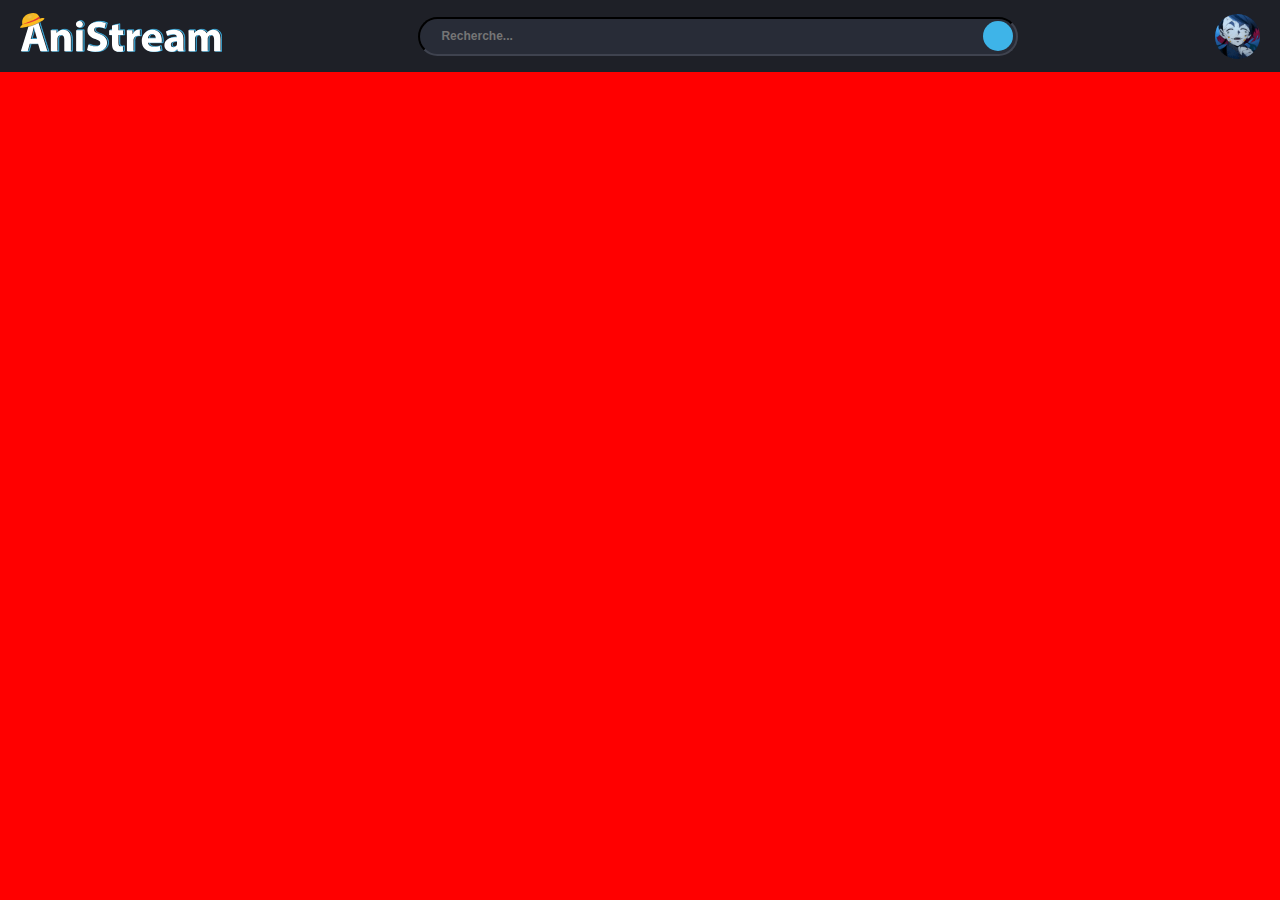
==== index.html @ d1266b1a "uploade" ====
<html lang="en">
<head>
    <meta charset="UTF-8">
    <meta name="viewport" content="width=device-width, initial-scale=1.0">
    <title>AniStream - Accueil</title>
    <link rel="stylesheet" href="css/styles.css">
    <link rel="shortcut icon" href="images/favicon.ico" type="image/x-icon">
    <link rel="stylesheet" href="https://cdnjs.cloudflare.com/ajax/libs/font-awesome/6.4.2/css/all.min.css" integrity="sha512-z3gLpd7yknf1YoNbCzqRKc4qyor8gaKU1qmn+CShxbuBusANI9QpRohGBreCFkKxLhei6S9CQXFEbbKuqLg0DA==" crossorigin="anonymous" referrerpolicy="no-referrer" />
</head>
<body>
    <nav class="navbar">
        <div class="left-side">
            <img class="brand" src="images/logo-anistream.svg" alt="logo-anistream">
            <img class="icon" src="images/logo.png" alt="logo-anistream">
        </div>
        <div class="center-side">
            <form action="">
                <input type="search" name="search" id="search" placeholder="Recherche...">
                <button type="submit" class="submit-search"><i class="fa-solid fa-magnifying-glass"></i></button>
            </form>
        </div>
        <div class="right-side">
            <img class="profile" src="images/emnu.gif" alt="profile">
        </div>
    </nav>
    <section class="main">
        
    </section>
</body>
</html>
---- css/styles.css ----
body {
  background-color: red;
  margin: 0;
}

.navbar {
  height: 72px;
  width: auto;
  background-color: #1E2027;
  margin: 0;
  display: flex;
  justify-content: space-between;
  padding-left: 20px;
  padding-right: 20px;
}

.navbar > .left-side,
.navbar > .right-side,
.navbar > .center-side {
  margin: 0;
  margin-top: auto;
  margin-bottom: auto;
}

.navbar > .left-side > .brand {
  height: 39px;
  margin-top: -8px;
  padding: 0;
}

.navbar > .center-side > form {
  margin: 0;
  padding: 0;
}

@media only screen and (max-width: 950px) {
  .navbar > .left-side > .brand {
    height: 39px;
    margin-top: -8px;
    padding: 0;
    display: none;
  }
  .navbar > .left-side > .icon {
    height: 39px;
    margin-top: -8px;
    padding: 0;
  }
  .navbar > .center-side > form > #search {
    background-color: #282C37;
    border-color: #3F434F;
    border-width: 2px;
    border-radius: 33px;
    height: 39px;
    width: 200px;
    color: #A1A1A1;
    transition: 0.3s;
    padding-left: 21px;
    padding-right: 21px;
    font-size: 12px;
    font-weight: bold;
  }
}
@media only screen and (min-width: 950px) {
  .navbar > .left-side > .icon {
    height: 39px;
    margin-top: -8px;
    padding: 0;
    display: none;
  }
  .navbar > .center-side > form > #search {
    background-color: #282C37;
    border-color: #3F434F;
    border-width: 2px;
    border-radius: 33px;
    height: 39px;
    width: 600px;
    color: #A1A1A1;
    transition: 0.3s;
    padding-left: 21px;
    padding-right: 21px;
    font-size: 12px;
    font-weight: bold;
  }
}
.navbar > .center-side > form > #search:focus {
  border-color: #3EB4E8;
  outline: none;
  color: white;
}

.navbar > .center-side > form > .submit-search {
  background-color: #3EB4E8;
  border-radius: 100%;
  height: 30px;
  width: 30px;
  border: none;
  color: white;
  position: absolute;
  margin-left: -35px;
  margin-top: 4px;
  font-size: 14px;
  transition: 0.3s;
}

.navbar > .center-side > form > .submit-search:hover {
  background-color: #0f7dac;
  color: #A1A1A1;
  cursor: grab;
}

.navbar > .right-side > .profile {
  height: 39px;
  border-radius: 100%;
  height: 45px;
  width: 45px;
}/*# sourceMappingURL=styles.css.map */
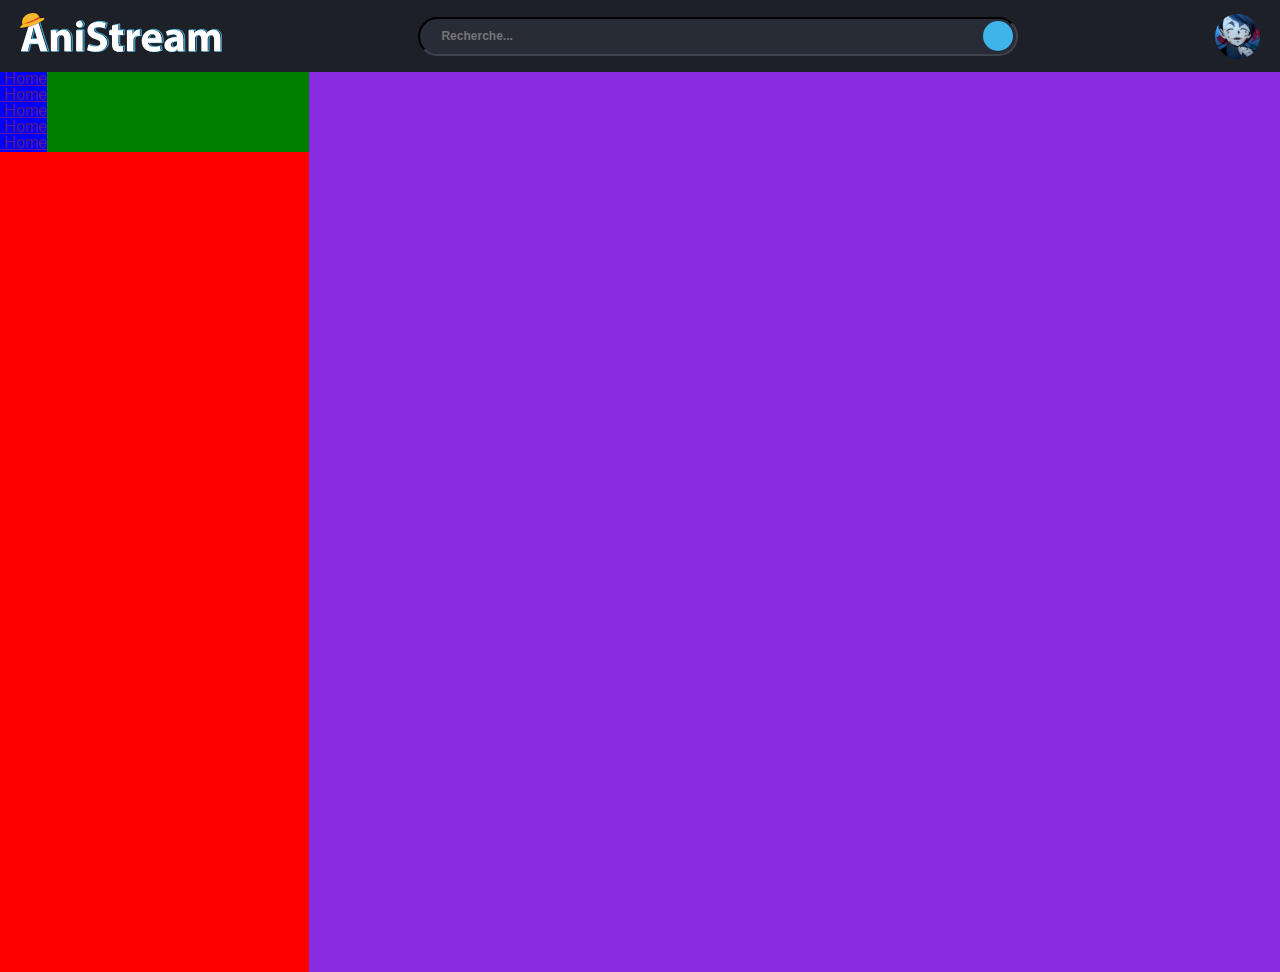
==== commit d7640173: "finish navbar add sidebar" ====
--- a/index.html
+++ b/index.html
@@ -1,4 +1,4 @@
-<html lang="en">
+<html lang="fr">
 <head>
     <meta charset="UTF-8">
     <meta name="viewport" content="width=device-width, initial-scale=1.0">
@@ -24,7 +24,18 @@
         </div>
     </nav>
     <section class="main">
-        
+        <div class="sidebar">
+            <ul>
+                <li><a href=""><i class="fas fa-home"></i><text>&nbsp;Home</text></a></li>
+                <li><a href=""><i class="fas fa-home"></i><text>&nbsp;Home</text></a></li>
+                <li><a href=""><i class="fas fa-home"></i><text>&nbsp;Home</text></a></li>
+                <li><a href=""><i class="fas fa-home"></i><text>&nbsp;Home</text></a></li>
+                <li><a href=""><i class="fas fa-home"></i><text>&nbsp;Home</text></a></li>
+            </ul>
+        </div>
+        <div class="content">
+
+        </div>
     </section>
 </body>
 </html>--- a/css/styles.css
+++ b/css/styles.css
@@ -1,6 +1,15 @@
+@font-face {
+  font-family: Helvetica;
+  src: url(../fonts/Helvetica.ttf);
+}
+@font-face {
+  font-family: HelveticaBold;
+  src: url(../fonts/Helvetica-Bold.ttf);
+}
 body {
-  background-color: red;
+  background-color: blueviolet;
   margin: 0;
+  font-family: Helvetica;
 }
 
 .navbar {
@@ -33,55 +42,42 @@
   padding: 0;
 }
 
+.navbar > .left-side > .icon {
+  height: 39px;
+  margin-top: -8px;
+  padding: 0;
+}
+
 @media only screen and (max-width: 950px) {
   .navbar > .left-side > .brand {
-    height: 39px;
-    margin-top: -8px;
-    padding: 0;
     display: none;
   }
-  .navbar > .left-side > .icon {
-    height: 39px;
-    margin-top: -8px;
-    padding: 0;
-  }
   .navbar > .center-side > form > #search {
-    background-color: #282C37;
-    border-color: #3F434F;
-    border-width: 2px;
-    border-radius: 33px;
-    height: 39px;
     width: 200px;
-    color: #A1A1A1;
-    transition: 0.3s;
-    padding-left: 21px;
-    padding-right: 21px;
-    font-size: 12px;
-    font-weight: bold;
   }
 }
 @media only screen and (min-width: 950px) {
   .navbar > .left-side > .icon {
-    height: 39px;
-    margin-top: -8px;
-    padding: 0;
     display: none;
   }
   .navbar > .center-side > form > #search {
-    background-color: #282C37;
-    border-color: #3F434F;
-    border-width: 2px;
-    border-radius: 33px;
-    height: 39px;
     width: 600px;
-    color: #A1A1A1;
-    transition: 0.3s;
-    padding-left: 21px;
-    padding-right: 21px;
-    font-size: 12px;
-    font-weight: bold;
   }
 }
+.navbar > .center-side > form > #search {
+  background-color: #282C37;
+  border-color: #3F434F;
+  border-width: 2px;
+  border-radius: 33px;
+  height: 39px;
+  color: #A1A1A1;
+  transition: 0.3s;
+  padding-left: 21px;
+  padding-right: 21px;
+  font-size: 12px;
+  font-weight: bold;
+}
+
 .navbar > .center-side > form > #search:focus {
   border-color: #3EB4E8;
   outline: none;
@@ -105,7 +101,7 @@
 .navbar > .center-side > form > .submit-search:hover {
   background-color: #0f7dac;
   color: #A1A1A1;
-  cursor: grab;
+  cursor: pointer;
 }
 
 .navbar > .right-side > .profile {
@@ -113,4 +109,44 @@
   border-radius: 100%;
   height: 45px;
   width: 45px;
+}
+
+@media only screen and (min-width: 950px) {
+  .main > .sidebar {
+    width: 309px;
+  }
+}
+@media only screen and (max-width: 950px) {
+  .main > .sidebar {
+    width: 75px;
+  }
+  .main > .sidebar > ul > li > a > text {
+    display: none;
+  }
+}
+.main > .sidebar {
+  background-color: #1E2027;
+  height: 100%;
+  display: flex;
+  transition: 0.3s;
+}
+
+.main > .sidebar > ul {
+  margin: 0;
+  padding: 0;
+  width: 100%;
+  background-color: red;
+}
+
+.main > .sidebar > ul > li {
+  margin: 0;
+  padding: 0;
+  background-color: green;
+  list-style: none;
+}
+
+.main > .sidebar > ul > li > a {
+  margin: 0;
+  padding: 0;
+  background-color: blue;
 }/*# sourceMappingURL=styles.css.map */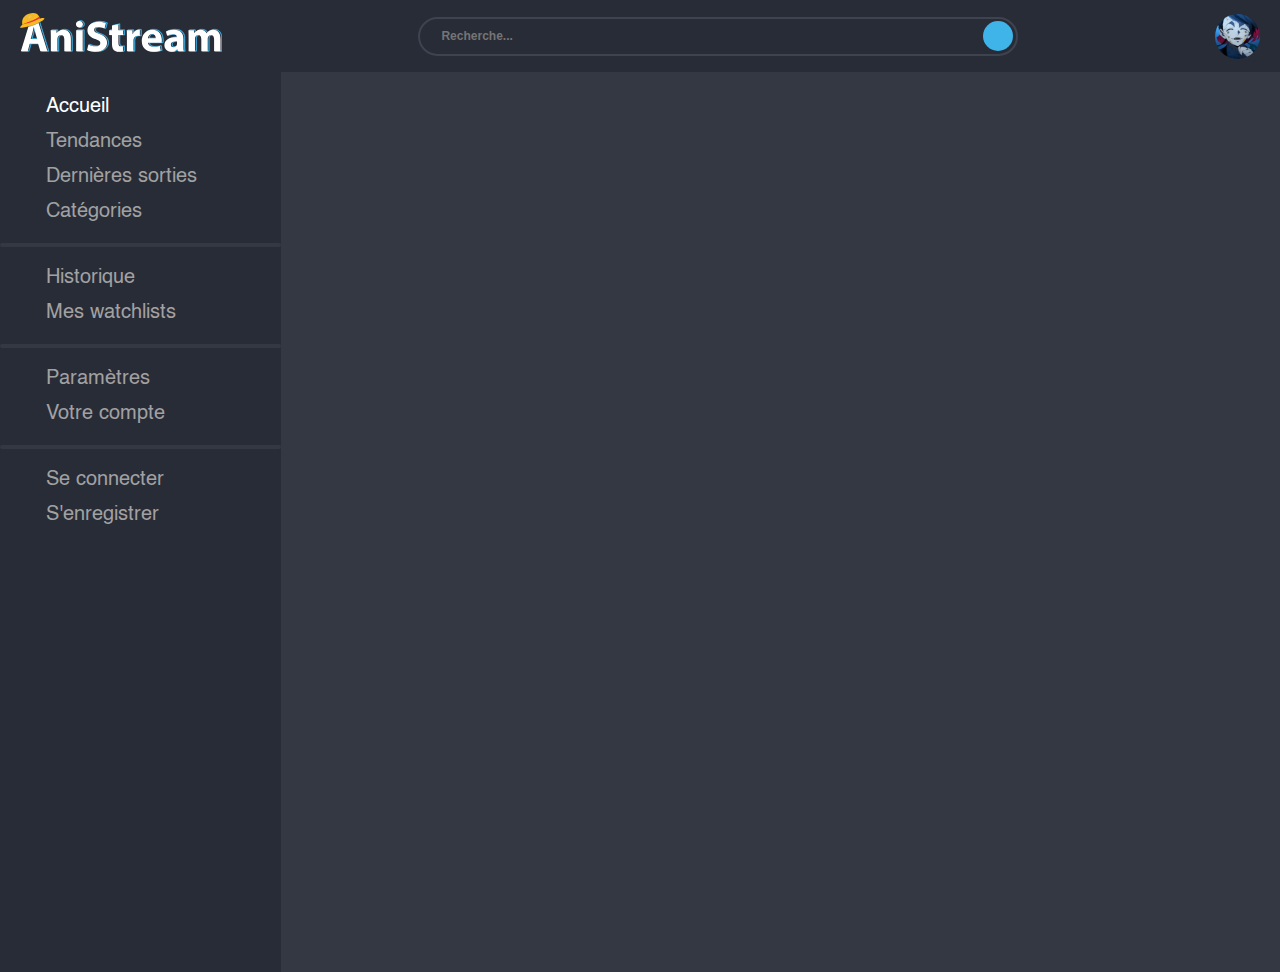
==== commit 2770eb42: "finish sidebar start main content" ====
--- a/index.html
+++ b/index.html
@@ -26,15 +26,23 @@
     <section class="main">
         <div class="sidebar">
             <ul>
-                <li><a href=""><i class="fas fa-home"></i><text>&nbsp;Home</text></a></li>
-                <li><a href=""><i class="fas fa-home"></i><text>&nbsp;Home</text></a></li>
-                <li><a href=""><i class="fas fa-home"></i><text>&nbsp;Home</text></a></li>
-                <li><a href=""><i class="fas fa-home"></i><text>&nbsp;Home</text></a></li>
-                <li><a href=""><i class="fas fa-home"></i><text>&nbsp;Home</text></a></li>
+                <li><a class="active" href=""><i class="fas fa-home"></i><text>&nbsp;Accueil</text></a></li>
+                <li><a href=""><i class="fa-solid fa-fire-flame-curved"></i><text>&nbsp;Tendances</text></a></li>
+                <li><a href=""><i class="fa-solid fa-calendar-plus"></i></i><text>&nbsp;Dernières sorties</text></a></li>
+                <li><a href=""><i class="fa-solid fa-table-list"></i><text>&nbsp;Catégories</text></a></li>
+                <div class="separator"></div>
+                <li><a href=""><i class="fa-solid fa-clock-rotate-left"></i></i><text>&nbsp;Historique</text></a></li>
+                <li><a href=""><i class="fa-solid fa-eye"></i><text>&nbsp;Mes watchlists</text></a></li>
+                <div class="separator"></div>
+                <li><a href=""><i class="fa-solid fa-gear"></i></i><text>&nbsp;Paramètres</text></a></li>
+                <li><a href=""><i class="fa-solid fa-user"></i></i><text>&nbsp;Votre compte</text></a></li>
+                <div class="separator"></div>
+                <li><a href=""><i class="fa-solid fa-right-to-bracket"></i><text>&nbsp;Se connecter</text></a></li>
+                <li><a href=""><i class="fa-solid fa-user-plus"></i><text>&nbsp;S'enregistrer</text></a></li>
             </ul>
         </div>
         <div class="content">
-
+            
         </div>
     </section>
 </body>
--- a/css/styles.css
+++ b/css/styles.css
@@ -7,7 +7,6 @@
   src: url(../fonts/Helvetica-Bold.ttf);
 }
 body {
-  background-color: blueviolet;
   margin: 0;
   font-family: Helvetica;
 }
@@ -15,7 +14,7 @@
 .navbar {
   height: 72px;
   width: auto;
-  background-color: #1E2027;
+  background-color: #282C37;
   margin: 0;
   display: flex;
   justify-content: space-between;
@@ -66,8 +65,7 @@
 }
 .navbar > .center-side > form > #search {
   background-color: #282C37;
-  border-color: #3F434F;
-  border-width: 2px;
+  border: 2px #3F434F solid;
   border-radius: 33px;
   height: 39px;
   color: #A1A1A1;
@@ -79,7 +77,7 @@
 }
 
 .navbar > .center-side > form > #search:focus {
-  border-color: #3EB4E8;
+  border-color: 2px #3EB4E8 solid;
   outline: none;
   color: white;
 }
@@ -111,10 +109,22 @@
   width: 45px;
 }
 
+.main {
+  display: flex;
+  width: 100%;
+  height: 100%;
+}
+
 @media only screen and (min-width: 950px) {
   .main > .sidebar {
     width: 309px;
   }
+  .main > .sidebar > ul > li > a {
+    margin-left: 20px;
+  }
+  .main > .sidebar > ul > .separator {
+    width: 281px;
+  }
 }
 @media only screen and (max-width: 950px) {
   .main > .sidebar {
@@ -123,30 +133,69 @@
   .main > .sidebar > ul > li > a > text {
     display: none;
   }
+  .main > .sidebar > ul > li {
+    text-align: center;
+  }
+  .main > .sidebar > ul > .separator {
+    width: 40px;
+  }
 }
 .main > .sidebar {
-  background-color: #1E2027;
+  justify-content: flex-start;
+  background-color: #282C37;
   height: 100%;
   display: flex;
   transition: 0.3s;
 }
 
 .main > .sidebar > ul {
-  margin: 0;
+  margin-top: 25px;
   padding: 0;
   width: 100%;
-  background-color: red;
+  display: flex;
+  flex-direction: column;
 }
 
 .main > .sidebar > ul > li {
   margin: 0;
   padding: 0;
-  background-color: green;
   list-style: none;
+  margin-bottom: 15px;
 }
 
 .main > .sidebar > ul > li > a {
-  margin: 0;
-  padding: 0;
-  background-color: blue;
+  padding: 0;
+  text-decoration: none;
+  font-size: 20px;
+  color: #A1A1A1;
+  transition: 0.3s;
+}
+
+.main > .sidebar > ul > li > a.active {
+  color: white;
+}
+
+.main > .sidebar > ul > li > a:hover {
+  color: #3EB4E8;
+}
+
+.main > .sidebar > ul > li > a > text {
+  margin-left: 20px;
+}
+
+.main > .sidebar > ul > .separator {
+  height: 4px;
+  background-color: #343842;
+  border-radius: 43px;
+  margin-left: auto;
+  margin-right: auto;
+  margin-bottom: 21px;
+  margin-top: 6px;
+}
+
+.main > .content {
+  justify-content: flex-end;
+  width: 100%;
+  height: 100%;
+  background-color: #343842;
 }/*# sourceMappingURL=styles.css.map */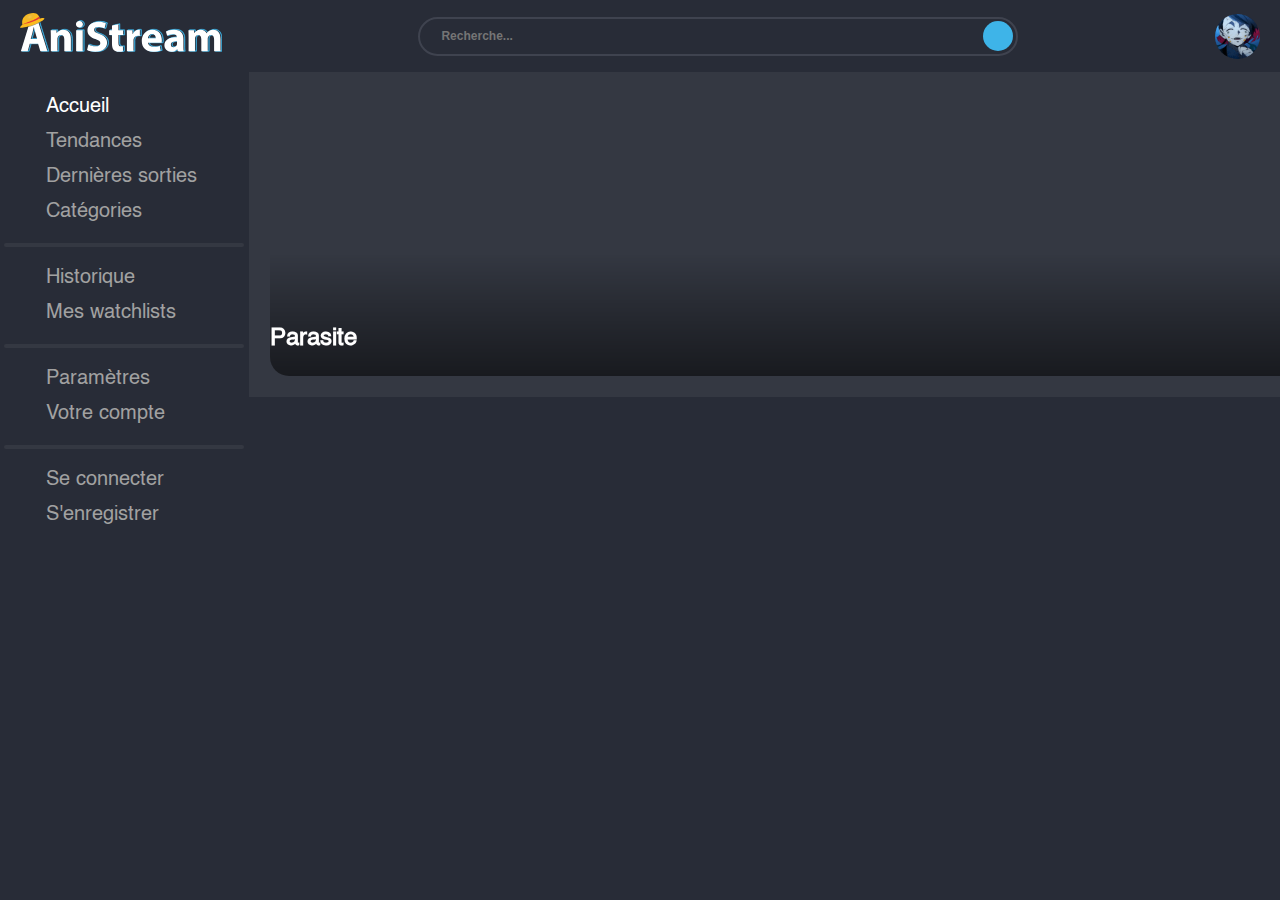
==== commit 55e4950f: "start content main start slider" ====
--- a/index.html
+++ b/index.html
@@ -42,7 +42,14 @@
             </ul>
         </div>
         <div class="content">
-            
+            <div class="slider">
+                <div class="slide">
+                    <div class="radient">
+                        <h2>Parasite</h2>
+                    </div>
+                    <div class="image"></div>
+                </div>
+            </div>
         </div>
     </section>
 </body>
--- a/css/styles.css
+++ b/css/styles.css
@@ -9,6 +9,7 @@
 body {
   margin: 0;
   font-family: Helvetica;
+  background-color: #282C37;
 }
 
 .navbar {
@@ -44,6 +45,7 @@
 .navbar > .left-side > .icon {
   height: 39px;
   margin-top: -8px;
+  margin-left: -6px;
   padding: 0;
 }
 
@@ -112,7 +114,7 @@
 .main {
   display: flex;
   width: 100%;
-  height: 100%;
+  height: auto;
 }
 
 @media only screen and (min-width: 950px) {
@@ -123,7 +125,7 @@
     margin-left: 20px;
   }
   .main > .sidebar > ul > .separator {
-    width: 281px;
+    width: 240px;
   }
 }
 @media only screen and (max-width: 950px) {
@@ -177,6 +179,10 @@
 
 .main > .sidebar > ul > li > a:hover {
   color: #3EB4E8;
+}
+
+.main > .sidebar > ul > li > a > i {
+  width: 20px;
 }
 
 .main > .sidebar > ul > li > a > text {
@@ -198,4 +204,35 @@
   width: 100%;
   height: 100%;
   background-color: #343842;
+}
+
+.main > .content > .slider {
+  width: auto;
+  height: 95%;
+  margin: 21px;
+  color: white;
+}
+
+.main > .content > .slider > .slide > .image {
+  width: 100%;
+  height: 283px;
+  background-repeat: no-repeat;
+  background-size: cover;
+  background-position: center;
+  background-image: url("https://occ-0-444-38.1.nflxso.net/dnm/api/v6/6AYY37jfdO6hpXcMjf9Yu5cnmO0/AAAABa9dNf8IG-4dJ1kzuimcEpopGr3RMtA6wnHYl1sMxnxKKiroY71sKVVYPjWikOp8PeCdOQt4maZc-Z1oSwHHkI3sCcepNOHHsqRP.jpg?r=233");
+  border-radius: 19px;
+}
+
+.main > .content > .slider > .slide > .radient {
+  background: linear-gradient(0deg, rgba(0, 0, 0, 0.53) 0%, rgba(0, 0, 0, 0) 43%);
+  width: 100%;
+  height: 283px;
+  position: fixed;
+  border-radius: 19px;
+  display: flex;
+}
+
+.main > .content > .slider > .slide > .radient > h2 {
+  margin-bottom: 25px;
+  margin-top: auto;
 }/*# sourceMappingURL=styles.css.map */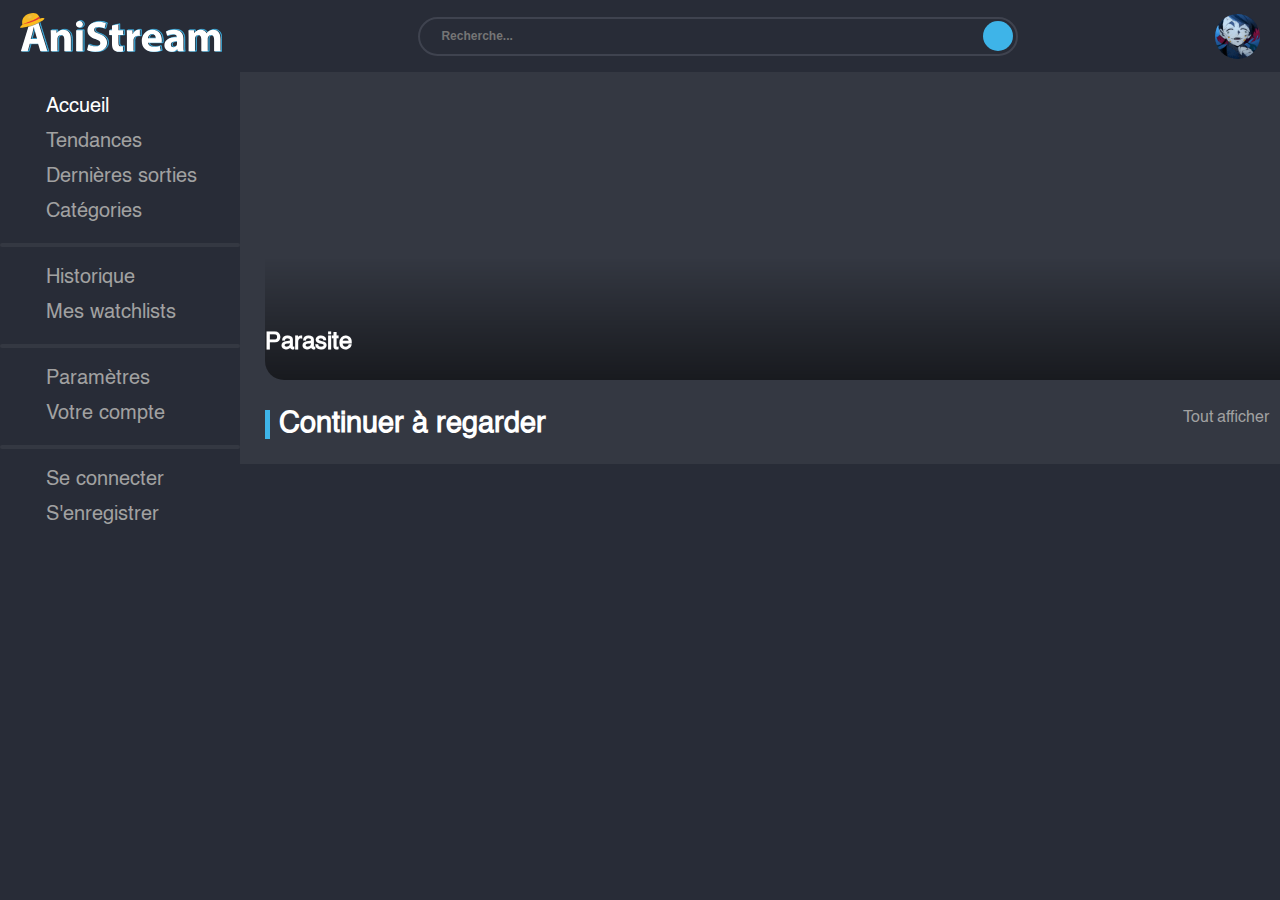
==== commit 8a5ccc3e: "add wait page" ====
--- a/index.html
+++ b/index.html
@@ -50,6 +50,12 @@
                     <div class="image"></div>
                 </div>
             </div>
+            <div class="watch">
+                <div class="title">
+                    <h2>Continuer à regarder</h2>
+                    <a href="">Tout afficher</a>
+                </div>
+            </div>
         </div>
     </section>
 </body>
--- a/css/styles.css
+++ b/css/styles.css
@@ -6,10 +6,35 @@
   font-family: HelveticaBold;
   src: url(../fonts/Helvetica-Bold.ttf);
 }
+.wait {
+  display: flex;
+  height: 100%;
+}
+
+.wait > div {
+  margin: auto;
+  text-align: center;
+}
+
+.wait > div > h1 {
+  margin-top: 25px;
+  font-size: 60px;
+}
+
 body {
   margin: 0;
   font-family: Helvetica;
   background-color: #282C37;
+  color: white;
+}
+
+a {
+  text-decoration: none;
+  color: #A1A1A1;
+}
+
+h1, h2, h3, h4, h5, h6 {
+  margin: 0;
 }
 
 .navbar {
@@ -204,13 +229,15 @@
   width: 100%;
   height: 100%;
   background-color: #343842;
+  color: white;
+  padding: 25px;
 }
 
 .main > .content > .slider {
   width: auto;
   height: 95%;
-  margin: 21px;
-  color: white;
+  color: white;
+  margin-bottom: 30px;
 }
 
 .main > .content > .slider > .slide > .image {
@@ -235,4 +262,18 @@
 .main > .content > .slider > .slide > .radient > h2 {
   margin-bottom: 25px;
   margin-top: auto;
+}
+
+.main > .content > .watch > .title {
+  display: flex;
+  flex-direction: row;
+  justify-content: space-between;
+  width: 100%;
+  border-left: 5px #3EB4E8 solid;
+  padding-left: 9px;
+}
+
+.main > .content > .watch > .title > h2 {
+  margin: 0;
+  font-size: 29px;
 }/*# sourceMappingURL=styles.css.map */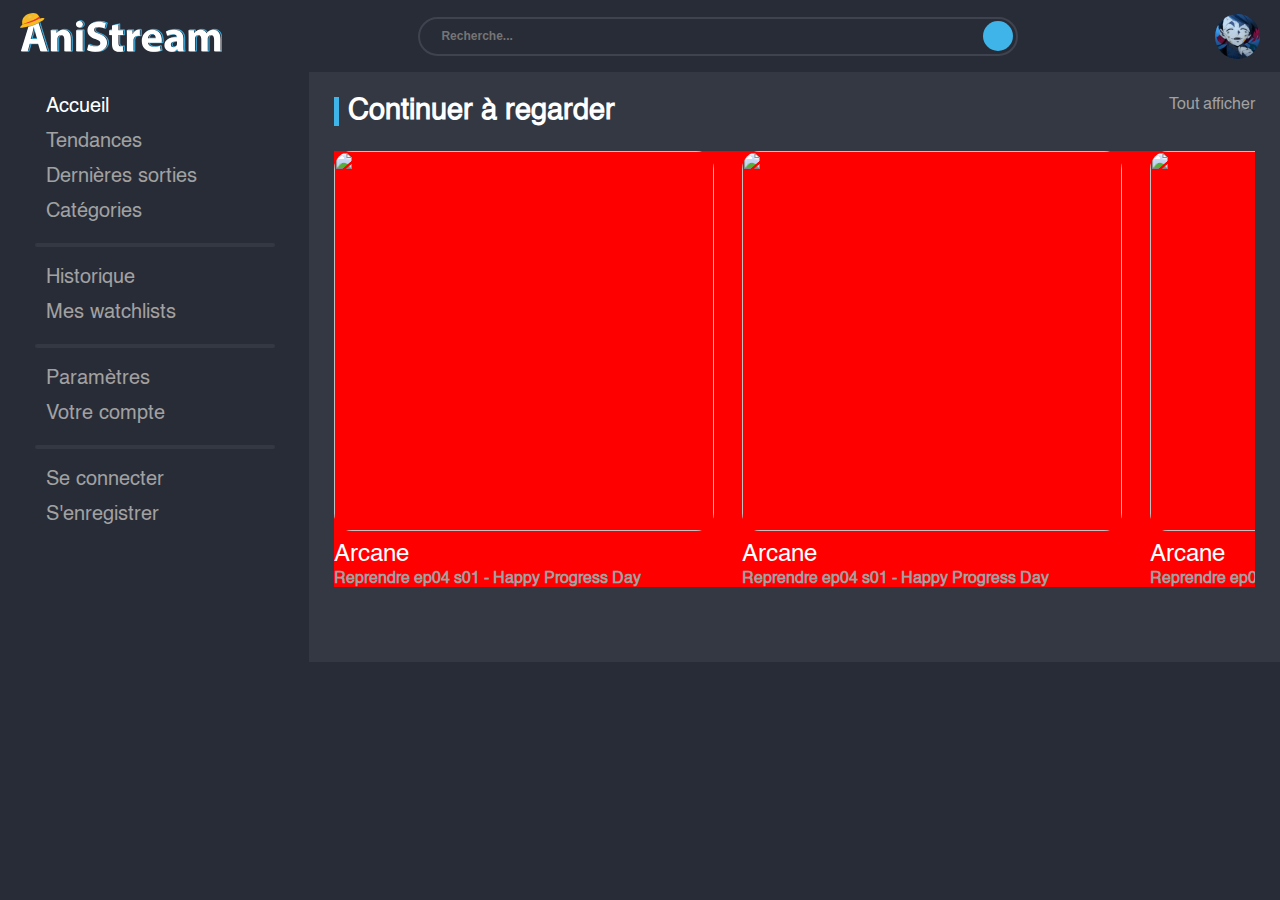
==== commit 74741226: "add plein de trucs bi1" ====
--- a/index.html
+++ b/index.html
@@ -42,18 +42,38 @@
             </ul>
         </div>
         <div class="content">
-            <div class="slider">
-                <div class="slide">
-                    <div class="radient">
-                        <h2>Parasite</h2>
-                    </div>
-                    <div class="image"></div>
-                </div>
-            </div>
             <div class="watch">
                 <div class="title">
                     <h2>Continuer à regarder</h2>
                     <a href="">Tout afficher</a>
+                </div>
+                <!-- https://e1.pxfuel.com/desktop-wallpaper/260/82/desktop-wallpaper-here-version-for-arcane-scene-vi-and-jinx-2560x1440-r-leagueofjinx-arcane-jinx.jpg -->
+                <div class="list">
+                    <div class="item">
+                        <img src="https://e1.pxfuel.com/desktop-wallpaper/260/82/desktop-wallpaper-here-version-for-arcane-scene-vi-and-jinx-2560x1440-r-leagueofjinx-arcane-jinx.jpg" alt="">
+                        <h2>Arcane</h2>
+                        <h4>Reprendre ep04 s01 - Happy Progress Day</h4>
+                    </div>
+                    <div class="item">
+                        <img src="https://e1.pxfuel.com/desktop-wallpaper/260/82/desktop-wallpaper-here-version-for-arcane-scene-vi-and-jinx-2560x1440-r-leagueofjinx-arcane-jinx.jpg" alt="">
+                        <h2>Arcane</h2>
+                        <h4>Reprendre ep04 s01 - Happy Progress Day</h4>
+                    </div>
+                    <div class="item">
+                        <img src="https://e1.pxfuel.com/desktop-wallpaper/260/82/desktop-wallpaper-here-version-for-arcane-scene-vi-and-jinx-2560x1440-r-leagueofjinx-arcane-jinx.jpg" alt="">
+                        <h2>Arcane</h2>
+                        <h4>Reprendre ep04 s01 - Happy Progress Day</h4>
+                    </div>
+                    <div class="item">
+                        <img src="https://e1.pxfuel.com/desktop-wallpaper/260/82/desktop-wallpaper-here-version-for-arcane-scene-vi-and-jinx-2560x1440-r-leagueofjinx-arcane-jinx.jpg" alt="">
+                        <h2>Arcane</h2>
+                        <h4>Reprendre ep04 s01 - Happy Progress Day</h4>
+                    </div>
+                    <div class="item">
+                        <img src="https://e1.pxfuel.com/desktop-wallpaper/260/82/desktop-wallpaper-here-version-for-arcane-scene-vi-and-jinx-2560x1440-r-leagueofjinx-arcane-jinx.jpg" alt="">
+                        <h2>Arcane</h2>
+                        <h4>Reprendre ep04 s01 - Happy Progress Day</h4>
+                    </div>
                 </div>
             </div>
         </div>
--- a/css/styles.css
+++ b/css/styles.css
@@ -26,6 +26,11 @@
   font-family: Helvetica;
   background-color: #282C37;
   color: white;
+  position: absolute;
+  inset: 0;
+  display: flex;
+  flex-direction: column;
+  align-items: stretch;
 }
 
 a {
@@ -226,11 +231,12 @@
 
 .main > .content {
   justify-content: flex-end;
-  width: 100%;
+  flex: 1;
   height: 100%;
   background-color: #343842;
   color: white;
   padding: 25px;
+  overflow: auto;
 }
 
 .main > .content > .slider {
@@ -268,7 +274,6 @@
   display: flex;
   flex-direction: row;
   justify-content: space-between;
-  width: 100%;
   border-left: 5px #3EB4E8 solid;
   padding-left: 9px;
 }
@@ -276,4 +281,36 @@
 .main > .content > .watch > .title > h2 {
   margin: 0;
   font-size: 29px;
+}
+
+.main > .content > .watch > .list {
+  width: 100%;
+  display: flex;
+  flex-wrap: nowrap;
+  overflow: auto;
+  margin-top: 25px;
+  background-color: red;
+  gap: 28px;
+}
+
+.main > .content > .watch > .list > .item {
+  width: 380px;
+  height: auto;
+  display: inline-block;
+}
+
+.main > .content > .watch > .list > .item > img {
+  width: 380px;
+  border-radius: 18px;
+  transition: 0.3s;
+}
+
+.main > .content > .watch > .list > .item > h2 {
+  margin-top: 12px;
+  font-weight: lighter;
+}
+
+.main > .content > .watch > .list > .item > h4 {
+  margin-top: 4px;
+  color: #A1A1A1;
 }/*# sourceMappingURL=styles.css.map */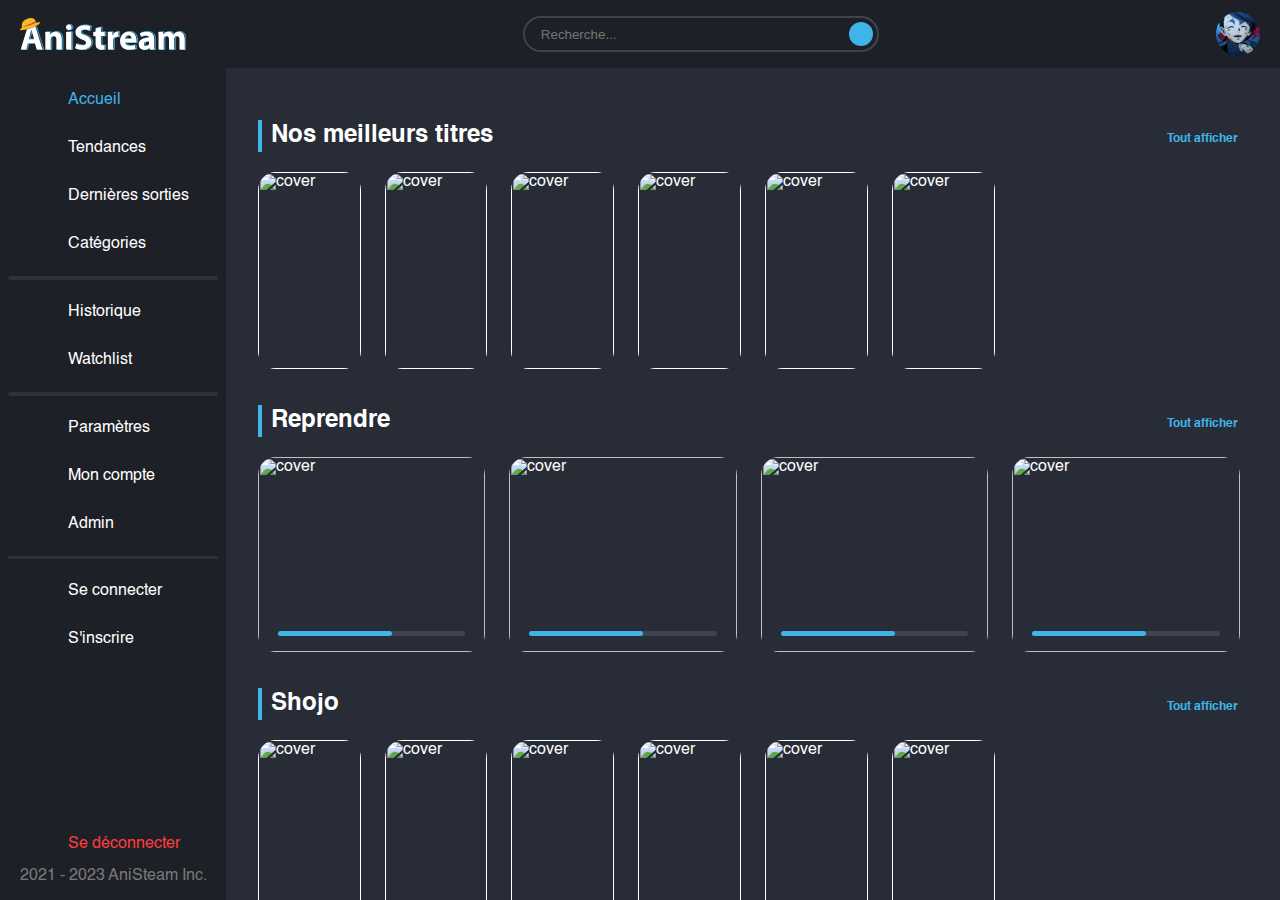
==== commit c982e5b3: "remove home remove old css folder add plein de trucs" ====
--- a/index.html
+++ b/index.html
@@ -1,82 +1,342 @@
-<html lang="fr">
-<head>
-    <meta charset="UTF-8">
-    <meta name="viewport" content="width=device-width, initial-scale=1.0">
-    <title>AniStream - Accueil</title>
-    <link rel="stylesheet" href="css/styles.css">
-    <link rel="shortcut icon" href="images/favicon.ico" type="image/x-icon">
-    <link rel="stylesheet" href="https://cdnjs.cloudflare.com/ajax/libs/font-awesome/6.4.2/css/all.min.css" integrity="sha512-z3gLpd7yknf1YoNbCzqRKc4qyor8gaKU1qmn+CShxbuBusANI9QpRohGBreCFkKxLhei6S9CQXFEbbKuqLg0DA==" crossorigin="anonymous" referrerpolicy="no-referrer" />
-</head>
-<body>
-    <nav class="navbar">
-        <div class="left-side">
-            <img class="brand" src="images/logo-anistream.svg" alt="logo-anistream">
-            <img class="icon" src="images/logo.png" alt="logo-anistream">
+<script>
+    // Notification.requestPermission().then((permission) => {
+      // if (permission !== 'granted') {
+        // return;
+      // }
+  
+      // const notification = new Notification('AniStream', {
+        // body: 'Nouvelle épisode de PrisonSchool est disponnible',
+        // icon: './images/logo.png'
+      // })
+    // })
+  </script>
+  <html lang="fr">
+    <head>
+      <meta charset="UTF-8">
+      <meta name="viewport" content="width=device-width, initial-scale=1.0">
+      <title>AniStream - Accueil</title>
+      <link rel="shortcut icon" href="images/favicon.ico" type="image/x-icon">
+      <link rel="stylesheet" href="https://cdnjs.cloudflare.com/ajax/libs/font-awesome/6.4.2/css/all.min.css" integrity="sha512-z3gLpd7yknf1YoNbCzqRKc4qyor8gaKU1qmn+CShxbuBusANI9QpRohGBreCFkKxLhei6S9CQXFEbbKuqLg0DA==" crossorigin="anonymous" referrerpolicy="no-referrer" />
+      <link rel="stylesheet" href="assets/css/style.css">
+      <script src="assets/js/scroller.js"></script>
+    </head>
+    <body>
+      <nav>
+        <img class="brand" src="images/logo-anistream.svg" alt="logo-anistream">
+        <img class="logo" src="images/logo.png" alt="logo-anistream">
+        <div class="search">
+          <input type="text" placeholder="Recherche...">
+          <button> <i class="fas fa-search"></i> </button>
         </div>
-        <div class="center-side">
-            <form action="">
-                <input type="search" name="search" id="search" placeholder="Recherche...">
-                <button type="submit" class="submit-search"><i class="fa-solid fa-magnifying-glass"></i></button>
-            </form>
+        <div class="user">
+          <img src="images/emnu.gif" alt="user">
         </div>
-        <div class="right-side">
-            <img class="profile" src="images/emnu.gif" alt="profile">
-        </div>
-    </nav>
-    <section class="main">
-        <div class="sidebar">
-            <ul>
-                <li><a class="active" href=""><i class="fas fa-home"></i><text>&nbsp;Accueil</text></a></li>
-                <li><a href=""><i class="fa-solid fa-fire-flame-curved"></i><text>&nbsp;Tendances</text></a></li>
-                <li><a href=""><i class="fa-solid fa-calendar-plus"></i></i><text>&nbsp;Dernières sorties</text></a></li>
-                <li><a href=""><i class="fa-solid fa-table-list"></i><text>&nbsp;Catégories</text></a></li>
-                <div class="separator"></div>
-                <li><a href=""><i class="fa-solid fa-clock-rotate-left"></i></i><text>&nbsp;Historique</text></a></li>
-                <li><a href=""><i class="fa-solid fa-eye"></i><text>&nbsp;Mes watchlists</text></a></li>
-                <div class="separator"></div>
-                <li><a href=""><i class="fa-solid fa-gear"></i></i><text>&nbsp;Paramètres</text></a></li>
-                <li><a href=""><i class="fa-solid fa-user"></i></i><text>&nbsp;Votre compte</text></a></li>
-                <div class="separator"></div>
-                <li><a href=""><i class="fa-solid fa-right-to-bracket"></i><text>&nbsp;Se connecter</text></a></li>
-                <li><a href=""><i class="fa-solid fa-user-plus"></i><text>&nbsp;S'enregistrer</text></a></li>
-            </ul>
-        </div>
-        <div class="content">
-            <div class="watch">
-                <div class="title">
-                    <h2>Continuer à regarder</h2>
-                    <a href="">Tout afficher</a>
-                </div>
-                <!-- https://e1.pxfuel.com/desktop-wallpaper/260/82/desktop-wallpaper-here-version-for-arcane-scene-vi-and-jinx-2560x1440-r-leagueofjinx-arcane-jinx.jpg -->
-                <div class="list">
-                    <div class="item">
-                        <img src="https://e1.pxfuel.com/desktop-wallpaper/260/82/desktop-wallpaper-here-version-for-arcane-scene-vi-and-jinx-2560x1440-r-leagueofjinx-arcane-jinx.jpg" alt="">
-                        <h2>Arcane</h2>
-                        <h4>Reprendre ep04 s01 - Happy Progress Day</h4>
-                    </div>
-                    <div class="item">
-                        <img src="https://e1.pxfuel.com/desktop-wallpaper/260/82/desktop-wallpaper-here-version-for-arcane-scene-vi-and-jinx-2560x1440-r-leagueofjinx-arcane-jinx.jpg" alt="">
-                        <h2>Arcane</h2>
-                        <h4>Reprendre ep04 s01 - Happy Progress Day</h4>
-                    </div>
-                    <div class="item">
-                        <img src="https://e1.pxfuel.com/desktop-wallpaper/260/82/desktop-wallpaper-here-version-for-arcane-scene-vi-and-jinx-2560x1440-r-leagueofjinx-arcane-jinx.jpg" alt="">
-                        <h2>Arcane</h2>
-                        <h4>Reprendre ep04 s01 - Happy Progress Day</h4>
-                    </div>
-                    <div class="item">
-                        <img src="https://e1.pxfuel.com/desktop-wallpaper/260/82/desktop-wallpaper-here-version-for-arcane-scene-vi-and-jinx-2560x1440-r-leagueofjinx-arcane-jinx.jpg" alt="">
-                        <h2>Arcane</h2>
-                        <h4>Reprendre ep04 s01 - Happy Progress Day</h4>
-                    </div>
-                    <div class="item">
-                        <img src="https://e1.pxfuel.com/desktop-wallpaper/260/82/desktop-wallpaper-here-version-for-arcane-scene-vi-and-jinx-2560x1440-r-leagueofjinx-arcane-jinx.jpg" alt="">
-                        <h2>Arcane</h2>
-                        <h4>Reprendre ep04 s01 - Happy Progress Day</h4>
-                    </div>
-                </div>
-            </div>
-        </div>
-    </section>
-</body>
-</html>+      </nav>
+      <main>
+        <nav class="sidebar">
+          <a href="#!" class="active"> <i class="fas fa-home"></i> <span class="text">Accueil</span> </a>
+          <a href="#!"> <i class="fas fa-fire-flame-curved"></i> <span class="text">Tendances</span> </a>
+          <a href="#!"> <i class="fas fa-calendar-plus"></i> <span class="text">Dernières sorties</span> </a>
+          <a href="#!"> <i class="fas fa-table-list"></i> <span class="text">Catégories</span> </a>
+          <nav-spacer/></nav-spacer>
+          <a href="#!"> <i class="fas fa-clock-rotate-left"></i> <span class="text">Historique</span> </a>
+          <a href="#!"> <i class="fas fa-eye"></i> <span class="text">Watchlist</span> </a>
+          <nav-spacer/></nav-spacer>
+          <a href="#!"> <i class="fas fa-gear"></i> <span class="text">Paramètres</span> </a>
+          <a href="#!"> <i class="fas fa-user"></i> <span class="text">Mon compte</span> </a>
+          <a href="#!"> <i class="fas fa-toolbox"></i> <span class="text">Admin</span> </a>
+          <nav-spacer/></nav-spacer>
+          <a href="#!"> <i class="fas fa-right-to-bracket"></i> <span class="text">Se connecter</span> </a>
+          <a href="#!"> <i class="fas fa-user-plus"></i> <span class="text">S'inscrire</span> </a>
+          <a href="#!" class="bottom danger"> <i class="fa-solid fa-right-from-bracket"></i> <span class="text">Se déconnecter</span> </a>
+          <footer class="bottom"><span class="text">2021 - 2023 AniSteam Inc.</span></footer>
+        </nav>
+        <main-content>
+          <h2>
+           Nos meilleurs titres
+            <a href="#!">Tout afficher</a>
+          </h2>
+          <movie-list-wrapper>
+            <movie-list>
+              <movie-card>
+                <a href="">
+                  <img src="https://images.justwatch.com/poster/282543034/s592/prison-school" alt="cover">
+                  <div class="info">
+                    <h3>Prison School</h3>
+                  </div>
+                </a>
+              </movie-card>
+              <movie-card>
+                <a href="">
+                  <img src="https://flxt.tmsimg.com/assets/p20738391_i_v9_ab.jpg" alt="cover">
+                  <div class="info">
+                    <h3>Arcane</h3>
+                  </div>
+                </a>
+              </movie-card>
+              <movie-card>
+                <a href="">
+                  <img src="https://fr.web.img4.acsta.net/pictures/19/08/01/15/58/3865147.jpg" alt="cover">
+                  <div class="info">
+                    <h3>Fruits Basket</h3>
+                  </div>
+                </a>
+              </movie-card>
+              <movie-card>
+                <a href="">
+                  <img src="https://fr.web.img5.acsta.net/pictures/19/08/01/09/52/4803203.jpg" alt="cover">
+                  <div class="info">
+                    <h3>Hunter x Hunter</h3>
+                  </div>
+                </a>
+              </movie-card>
+              <movie-card>
+                <a href="">
+                  <img src="https://fr.web.img6.acsta.net/pictures/19/07/12/10/57/3901004.jpg" alt="cover">
+                  <div class="info">
+                    <h3>Parasyte</h3>
+                  </div>
+                </a>
+              </movie-card>
+              <movie-card>
+                <a href="">
+                  <img src="https://fr.web.img3.acsta.net/pictures/20/09/28/15/00/1876925.jpg" alt="cover">
+                  <div class="info">
+                    <h3>Tonikawa</h3>
+                  </div>
+                </a>
+              </movie-card>
+            </movie-list>
+          </movie-list-wrapper>
+          <h2>
+            Reprendre
+            <a href="#!">Tout afficher</a>
+          </h2>
+          <movie-list-wrapper>
+            <movie-list>
+              <movie-card-watch>
+                <div class="image">
+                  <img src="https://e1.pxfuel.com/desktop-wallpaper/260/82/desktop-wallpaper-here-version-for-arcane-scene-vi-and-jinx-2560x1440-r-leagueofjinx-arcane-jinx.jpg" alt="cover">
+                  <div class="progress-bar">
+                    <div class="time-total"></div>
+                    <div class="time-remaining"></div>
+                  </div>
+                  <div class="overlay">
+                    <a href="#" class="icon" title="User Profile">
+                      <i class="fa-regular fa-circle-play"></i>
+                    </a>
+                  </div>
+                </div>
+                <div class="info">
+                  <h3>Arcane</h3>
+                  <p>Reprendre Ep: 1</p>
+                </div>
+              </movie-card-watch>
+              <movie-card-watch>
+                <div class="image">
+                  <img src="https://e1.pxfuel.com/desktop-wallpaper/260/82/desktop-wallpaper-here-version-for-arcane-scene-vi-and-jinx-2560x1440-r-leagueofjinx-arcane-jinx.jpg" alt="cover">
+                  <div class="progress-bar">
+                    <div class="time-total"></div>
+                    <div class="time-remaining"></div>
+                  </div>
+                  <div class="overlay">
+                    <a href="#" class="icon" title="User Profile">
+                      <i class="fa-regular fa-circle-play"></i>
+                    </a>
+                  </div>
+                </div>
+                <div class="info">
+                  <h3>Arcane</h3>
+                  <p>Reprendre Ep: 1</p>
+                </div>
+              </movie-card-watch>
+              <movie-card-watch>
+                <div class="image">
+                  <img src="https://e1.pxfuel.com/desktop-wallpaper/260/82/desktop-wallpaper-here-version-for-arcane-scene-vi-and-jinx-2560x1440-r-leagueofjinx-arcane-jinx.jpg" alt="cover">
+                  <div class="progress-bar">
+                    <div class="time-total"></div>
+                    <div class="time-remaining"></div>
+                  </div>
+                  <div class="overlay">
+                    <a href="#" class="icon" title="User Profile">
+                      <i class="fa-regular fa-circle-play"></i>
+                    </a>
+                  </div>
+                </div>
+                <div class="info">
+                  <h3>Arcane</h3>
+                  <p>Reprendre Ep: 1</p>
+                </div>
+              </movie-card-watch>
+              <movie-card-watch>
+                <div class="image">
+                  <img src="https://e1.pxfuel.com/desktop-wallpaper/260/82/desktop-wallpaper-here-version-for-arcane-scene-vi-and-jinx-2560x1440-r-leagueofjinx-arcane-jinx.jpg" alt="cover">
+                  <div class="progress-bar">
+                    <div class="time-total"></div>
+                    <div class="time-remaining"></div>
+                  </div>
+                  <div class="overlay">
+                    <a href="#" class="icon" title="User Profile">
+                      <i class="fa-regular fa-circle-play"></i>
+                    </a>
+                  </div>
+                </div>
+                <div class="info">
+                  <h3>Arcane</h3>
+                  <p>Reprendre Ep: 1</p>
+                </div>
+              </movie-card-watch>
+              <movie-card-watch>
+                <div class="image">
+                  <img src="https://e1.pxfuel.com/desktop-wallpaper/260/82/desktop-wallpaper-here-version-for-arcane-scene-vi-and-jinx-2560x1440-r-leagueofjinx-arcane-jinx.jpg" alt="cover">
+                  <div class="progress-bar">
+                    <div class="time-total"></div>
+                    <div class="time-remaining"></div>
+                  </div>
+                  <div class="overlay">
+                    <a href="#" class="icon" title="User Profile">
+                      <i class="fa-regular fa-circle-play"></i>
+                    </a>
+                  </div>
+                </div>
+                <div class="info">
+                  <h3>Arcane</h3>
+                  <p>Reprendre Ep: 1</p>
+                </div>
+              </movie-card-watch>
+              <movie-card-watch>
+                <div class="image">
+                  <img src="https://e1.pxfuel.com/desktop-wallpaper/260/82/desktop-wallpaper-here-version-for-arcane-scene-vi-and-jinx-2560x1440-r-leagueofjinx-arcane-jinx.jpg" alt="cover">
+                  <div class="progress-bar">
+                    <div class="time-total"></div>
+                    <div class="time-remaining"></div>
+                  </div>
+                  <div class="overlay">
+                    <a href="#" class="icon" title="User Profile">
+                      <i class="fa-regular fa-circle-play"></i>
+                    </a>
+                  </div>
+                </div>
+                <div class="info">
+                  <h3>Arcane</h3>
+                  <p>Reprendre Ep: 1</p>
+                </div>
+              </movie-card-watch>
+            </movie-list>
+          </movie-list-wrapper>
+          <h2>
+           Shojo
+            <a href="#!">Tout afficher</a>
+          </h2>
+          <movie-list-wrapper>
+            <movie-list>
+              <movie-card>
+                <a href="">
+                  <img src="https://images.justwatch.com/poster/282543034/s592/prison-school" alt="cover">
+                  <div class="info">
+                    <h3>Prison School</h3>
+                  </div>
+                </a>
+              </movie-card>
+              <movie-card>
+                <a href="">
+                  <img src="https://flxt.tmsimg.com/assets/p20738391_i_v9_ab.jpg" alt="cover">
+                  <div class="info">
+                    <h3>Arcane</h3>
+                  </div>
+                </a>
+              </movie-card>
+              <movie-card>
+                <a href="">
+                  <img src="https://fr.web.img4.acsta.net/pictures/19/08/01/15/58/3865147.jpg" alt="cover">
+                  <div class="info">
+                    <h3>Fruits Basket</h3>
+                  </div>
+                </a>
+              </movie-card>
+              <movie-card>
+                <a href="">
+                  <img src="https://fr.web.img5.acsta.net/pictures/19/08/01/09/52/4803203.jpg" alt="cover">
+                  <div class="info">
+                    <h3>Hunter x Hunter</h3>
+                  </div>
+                </a>
+              </movie-card>
+              <movie-card>
+                <a href="">
+                  <img src="https://fr.web.img6.acsta.net/pictures/19/07/12/10/57/3901004.jpg" alt="cover">
+                  <div class="info">
+                    <h3>Parasyte</h3>
+                  </div>
+                </a>
+              </movie-card>
+              <movie-card>
+                <a href="">
+                  <img src="https://fr.web.img3.acsta.net/pictures/20/09/28/15/00/1876925.jpg" alt="cover">
+                  <div class="info">
+                    <h3>Tonikawa</h3>
+                  </div>
+                </a>
+              </movie-card>
+            </movie-list>
+          </movie-list-wrapper>
+          <h2>
+           Shojo
+            <a href="#!">Tout afficher</a>
+          </h2>
+          <movie-list-wrapper>
+            <movie-list>
+              <movie-card>
+                <a href="">
+                  <img src="https://images.justwatch.com/poster/282543034/s592/prison-school" alt="cover">
+                  <div class="info">
+                    <h3>Prison School</h3>
+                  </div>
+                </a>
+              </movie-card>
+              <movie-card>
+                <a href="">
+                  <img src="https://flxt.tmsimg.com/assets/p20738391_i_v9_ab.jpg" alt="cover">
+                  <div class="info">
+                    <h3>Arcane</h3>
+                  </div>
+                </a>
+              </movie-card>
+              <movie-card>
+                <a href="">
+                  <img src="https://fr.web.img4.acsta.net/pictures/19/08/01/15/58/3865147.jpg" alt="cover">
+                  <div class="info">
+                    <h3>Fruits Basket</h3>
+                  </div>
+                </a>
+              </movie-card>
+              <movie-card>
+                <a href="">
+                  <img src="https://fr.web.img5.acsta.net/pictures/19/08/01/09/52/4803203.jpg" alt="cover">
+                  <div class="info">
+                    <h3>Hunter x Hunter</h3>
+                  </div>
+                </a>
+              </movie-card>
+              <movie-card>
+                <a href="">
+                  <img src="https://fr.web.img6.acsta.net/pictures/19/07/12/10/57/3901004.jpg" alt="cover">
+                  <div class="info">
+                    <h3>Parasyte</h3>
+                  </div>
+                </a>
+              </movie-card>
+              <movie-card>
+                <a href="">
+                  <img src="https://fr.web.img3.acsta.net/pictures/20/09/28/15/00/1876925.jpg" alt="cover">
+                  <div class="info">
+                    <h3>Tonikawa</h3>
+                  </div>
+                </a>
+              </movie-card>
+            </movie-list>
+          </movie-list-wrapper>
+        </main-content>
+      </main>
+    </body>
+  </html>--- a/assets/css/style.css
+++ b/assets/css/style.css
@@ -0,0 +1,439 @@
+@font-face {
+  font-family: Helvetica;
+  src: url(../../fonts/helvetica-light-587ebe5a59211.ttf);
+  font-weight: 300;
+}
+@font-face {
+  font-family: Helvetica;
+  src: url(../../fonts/Helvetica.ttf);
+  font-weight: 400;
+}
+@font-face {
+  font-family: Helvetica;
+  src: url(../../fonts/Helvetica-Oblique.ttf);
+  font-weight: 400;
+  font-style: italic;
+}
+@font-face {
+  font-family: Helvetica;
+  src: url(../../fonts/Helvetica-Bold.ttf);
+  font-weight: 700;
+}
+@font-face {
+  font-family: Helvetica;
+  src: url(../../fonts/Helvetica-BoldOblique.ttf);
+  font-weight: 700;
+  font-style: italic;
+}
+:root {
+  --color-surface: #1E2027;
+  --color-background: #282C37;
+  --color-border: #3F434F;
+  --color-primary: #3EB4E8;
+  --color-scondary: #797979;
+  --color-danger: rgb(255, 60, 60);
+}
+
+::-webkit-scrollbar {
+  width: 3px;
+}
+
+::-webkit-scrollbar-track {
+  background-color: var(--color-border);
+}
+
+::-webkit-scrollbar-thumb {
+  box-shadow: inset 0 0 6px transparent;
+}
+
+body {
+  margin: 0;
+  position: absolute;
+  inset: 0;
+  display: flex;
+  flex-direction: column;
+  font-family: Helvetica, sans-serif;
+  background-color: var(--color-surface);
+}
+body nav:not(.sidebar) {
+  background-color: var(--color-surface);
+  display: flex;
+  justify-content: space-between;
+  align-items: center;
+  padding: 0.75rem 1.25rem;
+}
+body nav:not(.sidebar) > img {
+  height: 2rem;
+}
+@media (max-width: 768px) {
+  body nav:not(.sidebar) > img.brand {
+    display: none;
+  }
+  body nav:not(.sidebar) > img.logo {
+    display: block;
+  }
+}
+@media (min-width: 768px) {
+  body nav:not(.sidebar) > img.brand {
+    display: block;
+  }
+  body nav:not(.sidebar) > img.logo {
+    display: none;
+  }
+}
+body nav:not(.sidebar) > div.search {
+  border-radius: 99rem;
+  border: 2px solid var(--color-border);
+  overflow: hidden;
+  display: flex;
+}
+@media (max-width: 768px) {
+  body nav:not(.sidebar) > div.search {
+    width: 12em;
+  }
+}
+@media (min-width: 768px) {
+  body nav:not(.sidebar) > div.search {
+    width: 22em;
+  }
+}
+body nav:not(.sidebar) > div.search > input {
+  background-color: var(--color-surface);
+  border: none;
+  color: white;
+  padding: 0.5rem 1rem;
+  width: 100%;
+}
+body nav:not(.sidebar) > div.search > input:focus {
+  outline: none;
+}
+body nav:not(.sidebar) > div.search > button {
+  background-color: var(--color-primary);
+  border: none;
+  color: white;
+  padding: 0.75rem;
+  border-radius: 99rem;
+  margin: 0.25rem;
+  transition: filter 0.2s ease-in-out;
+}
+body nav:not(.sidebar) > div.search > button:focus {
+  outline: none;
+}
+body nav:not(.sidebar) > div.search > button:hover {
+  cursor: pointer;
+  filter: brightness(0.5);
+}
+body nav:not(.sidebar) > div.user {
+  border-radius: 99rem;
+  overflow: hidden;
+  height: 2.75rem;
+}
+body nav:not(.sidebar) > div.user > img {
+  height: 100%;
+  width: auto;
+}
+body > main {
+  display: flex;
+  position: relative;
+  overflow: hidden;
+  flex: 1;
+}
+body > main nav.sidebar {
+  display: flex;
+  flex-direction: column;
+  padding: 0.5rem;
+  overflow-y: auto;
+  scroll-snap-type: y mandatory;
+}
+body > main nav.sidebar > nav-spacer {
+  height: 0.24rem;
+  border-radius: 99rem;
+  background-color: var(--color-border);
+  width: 100%;
+  opacity: 0.5;
+  margin: 0.5rem 0;
+}
+body > main nav.sidebar > a {
+  color: white;
+  text-decoration: none;
+  padding: 1rem;
+  transition: color 0.2s ease-in-out;
+  display: flex;
+  gap: 1.5rem;
+  align-items: baseline;
+}
+@media (min-width: 768px) {
+  body > main nav.sidebar > a {
+    margin-right: 0.8rem;
+  }
+}
+body > main nav.sidebar > a.active {
+  color: var(--color-primary);
+}
+body > main nav.sidebar > a > span.text {
+  transition: display 0.3s ease-in-out;
+}
+@media (max-width: 768px) {
+  body > main nav.sidebar > a > span.text {
+    display: none;
+  }
+}
+body > main nav.sidebar > a:hover {
+  color: var(--color-primary);
+  filter: brightness(0.9);
+}
+body > main nav.sidebar > a > i {
+  width: 1.25rem;
+  text-align: center;
+  font-size: 1.25rem;
+}
+body > main nav.sidebar > a.bottom {
+  margin-top: auto;
+}
+body > main nav.sidebar > a.danger {
+  color: var(--color-danger);
+}
+body > main nav.sidebar > footer {
+  color: var(--color-scondary);
+  margin-left: 0.75rem;
+  margin-bottom: 0.5rem;
+}
+@media (max-width: 768px) {
+  body > main nav.sidebar > footer {
+    display: none;
+  }
+}
+body > main > main-content {
+  display: block;
+  flex: 1;
+  overflow: auto;
+  max-height: 100%;
+  background-color: var(--color-background);
+  padding: 2rem;
+  color: white;
+}
+body > main > main-content > h2 {
+  border-left: 4px solid var(--color-primary);
+  padding: 0.25rem 0.6rem;
+  display: flex;
+  justify-content: space-between;
+  align-items: baseline;
+}
+@media (max-width: 768px) {
+  body > main > main-content > h2 {
+    font-size: 0.95rem;
+  }
+}
+body > main > main-content > h2 > a {
+  color: var(--color-primary);
+  font-size: 0.75rem;
+  padding: 0.75rem;
+  display: block;
+  margin: -0.75rem;
+  text-decoration: underline;
+  text-decoration-color: transparent;
+  transition: text-decoration-color 0.2s ease-in-out;
+}
+@media (max-width: 768px) {
+  body > main > main-content > h2 > a {
+    font-size: 0.7rem;
+  }
+}
+body > main > main-content > h2 > a:hover {
+  text-decoration-color: var(--color-primary);
+}
+body > main > main-content movie-list-wrapper {
+  display: block;
+  position: relative;
+  margin-bottom: 2rem;
+  z-index: 0;
+}
+body > main > main-content movie-list-wrapper::after, body > main > main-content movie-list-wrapper::before {
+  content: "";
+  width: 2rem;
+  height: 100%;
+  position: absolute;
+  display: block;
+  top: 0;
+  bottom: 0;
+  background: linear-gradient(to right, var(--color-background), var(--color-background), transparent);
+  z-index: 2;
+}
+body > main > main-content movie-list-wrapper::after {
+  right: -2rem;
+  transform: scaleX(-1);
+}
+body > main > main-content movie-list-wrapper::before {
+  left: -2rem;
+}
+body > main > main-content movie-list-wrapper > movie-list {
+  display: flex;
+  gap: 1.5rem;
+  overflow-x: scroll;
+  scroll-snap-type: x mandatory;
+  padding: 0 2rem 0.25rem;
+  margin: 0 -2rem;
+  scroll-padding: 0 2rem;
+  z-index: 1;
+  scrollbar-color: var(--color-border) var(--color-background);
+  scrollbar-width: thin;
+}
+body > main > main-content movie-list-wrapper > movie-list::-webkit-scrollbar {
+  height: 0.25rem;
+}
+body > main > main-content movie-list-wrapper > movie-list::-webkit-scrollbar-track {
+  background: var(--color-background);
+}
+body > main > main-content movie-list-wrapper > movie-list::-webkit-scrollbar-thumb {
+  background: var(--color-border);
+  border-width: 0 2rem 0 2rem;
+  border-style: solid;
+  border-color: var(--color-background);
+}
+body > main > main-content movie-list-wrapper > movie-list > movie-card-watch {
+  overflow: hidden;
+  scroll-snap-align: start;
+}
+body > main > main-content movie-list-wrapper > movie-list > movie-card-watch > .image {
+  position: relative;
+}
+body > main > main-content movie-list-wrapper > movie-list > movie-card-watch > .image:hover {
+  opacity: 1;
+}
+body > main > main-content movie-list-wrapper > movie-list > movie-card-watch > .image:hover .overlay {
+  opacity: 1;
+}
+@media (min-width: 768px) {
+  body > main > main-content movie-list-wrapper > movie-list > movie-card-watch {
+    min-width: calc(25% - 1.25rem);
+    max-width: calc(25% - 1.25rem);
+  }
+}
+@media (max-width: 768px) {
+  body > main > main-content movie-list-wrapper > movie-list > movie-card-watch {
+    min-width: calc(100% - 1.25rem);
+    max-width: calc(100% - 1.25rem);
+  }
+}
+body > main > main-content movie-list-wrapper > movie-list > movie-card-watch > .image > img {
+  width: 100%;
+  aspect-ratio: 16/9;
+  border-radius: 18px;
+}
+body > main > main-content movie-list-wrapper > movie-list > movie-card-watch > .image > .overlay {
+  position: absolute;
+  border-radius: 18px;
+  top: 0;
+  bottom: 0;
+  left: 0;
+  right: 0;
+  height: 100%;
+  width: 100%;
+  opacity: 0;
+  transition: 0.3s ease;
+  background-color: rgba(0, 0, 0, 0.247);
+}
+body > main > main-content movie-list-wrapper > movie-list > movie-card-watch > .image > .overlay > .icon {
+  color: #969696;
+  font-size: 5rem;
+  position: absolute;
+  top: 50%;
+  left: 50%;
+  transform: translate(-50%, -50%);
+  -ms-transform: translate(-50%, -50%);
+  text-align: center;
+  transition: 0.3s;
+}
+body > main > main-content movie-list-wrapper > movie-list > movie-card-watch > .image > .overlay > .icon:hover {
+  filter: brightness(75%);
+}
+body > main > main-content movie-list-wrapper > movie-list > movie-card-watch > div.image > div.progress-bar > div.time-total {
+  position: absolute;
+  top: 0;
+  bottom: 0;
+  left: 0;
+  right: 0;
+  border-radius: 99rem;
+  margin-top: auto;
+  margin-bottom: 1rem;
+  margin-left: 1.25rem;
+  margin-right: 1.25rem;
+  height: 5px;
+  width: auto;
+  background-color: var(--color-border);
+}
+body > main > main-content movie-list-wrapper > movie-list > movie-card-watch > div.image > div.progress-bar > div.time-remaining {
+  position: absolute;
+  top: 0;
+  bottom: 0;
+  left: 0;
+  right: 0;
+  border-radius: 99rem;
+  margin-top: auto;
+  margin-bottom: 1rem;
+  margin-left: 1.25rem;
+  margin-right: 1.25rem;
+  height: 5px;
+  width: 50%;
+  background-color: var(--color-primary);
+}
+body > main > main-content movie-list-wrapper > movie-list > movie-card-watch > div.info {
+  margin: 1rem 0 1rem 0;
+}
+body > main > main-content movie-list-wrapper > movie-list > movie-card-watch > div.info > h3 {
+  font-size: 1.25rem;
+  margin: 0;
+}
+body > main > main-content movie-list-wrapper > movie-list > movie-card-watch > div.info > p {
+  font-size: 0.95rem;
+  margin: 0;
+  filter: brightness(50%);
+  z-index: 1;
+}
+body > main > main-content movie-list-wrapper > movie-list > movie-card {
+  overflow: hidden;
+  scroll-snap-align: start;
+}
+@media (min-width: 768px) {
+  body > main > main-content movie-list-wrapper > movie-list > movie-card {
+    min-width: calc(12% - 1rem);
+    max-width: calc(12% - 1rem);
+  }
+  body > main > main-content movie-list-wrapper > movie-list > movie-card > div.info > h3 {
+    font-size: 1.25rem;
+  }
+}
+@media (max-width: 768px) {
+  body > main > main-content movie-list-wrapper > movie-list > movie-card {
+    min-width: calc(50% - 1.25rem);
+    max-width: calc(50% - 1.25rem);
+  }
+  body > main > main-content movie-list-wrapper > movie-list > movie-card > div.info > h3 {
+    font-size: 0.75rem;
+  }
+}
+body > main > main-content movie-list-wrapper > movie-list > movie-card > a {
+  color: white;
+  text-decoration: none;
+}
+body > main > main-content movie-list-wrapper > movie-list > movie-card > a:hover > img, body > main > main-content movie-list-wrapper > movie-list > movie-card > a:hover > h3 {
+  filter: brightness(75%);
+}
+body > main > main-content movie-list-wrapper > movie-list > movie-card > a > img {
+  width: 100%;
+  aspect-ratio: 9/12;
+  border-radius: 18px;
+  transition: 0.3s;
+}
+body > main > main-content movie-list-wrapper > movie-list > movie-card > a > div.info {
+  margin: 0.5rem 0 1rem 0;
+}
+body > main > main-content movie-list-wrapper > movie-list > movie-card > a > div.info > h3 {
+  margin: 0;
+}
+body > main > main-content movie-list-wrapper > movie-list > movie-card > a > div.info > p {
+  font-size: 0.95rem;
+  margin: 0;
+  filter: brightness(50%);
+  z-index: 1;
+}/*# sourceMappingURL=style.css.map */